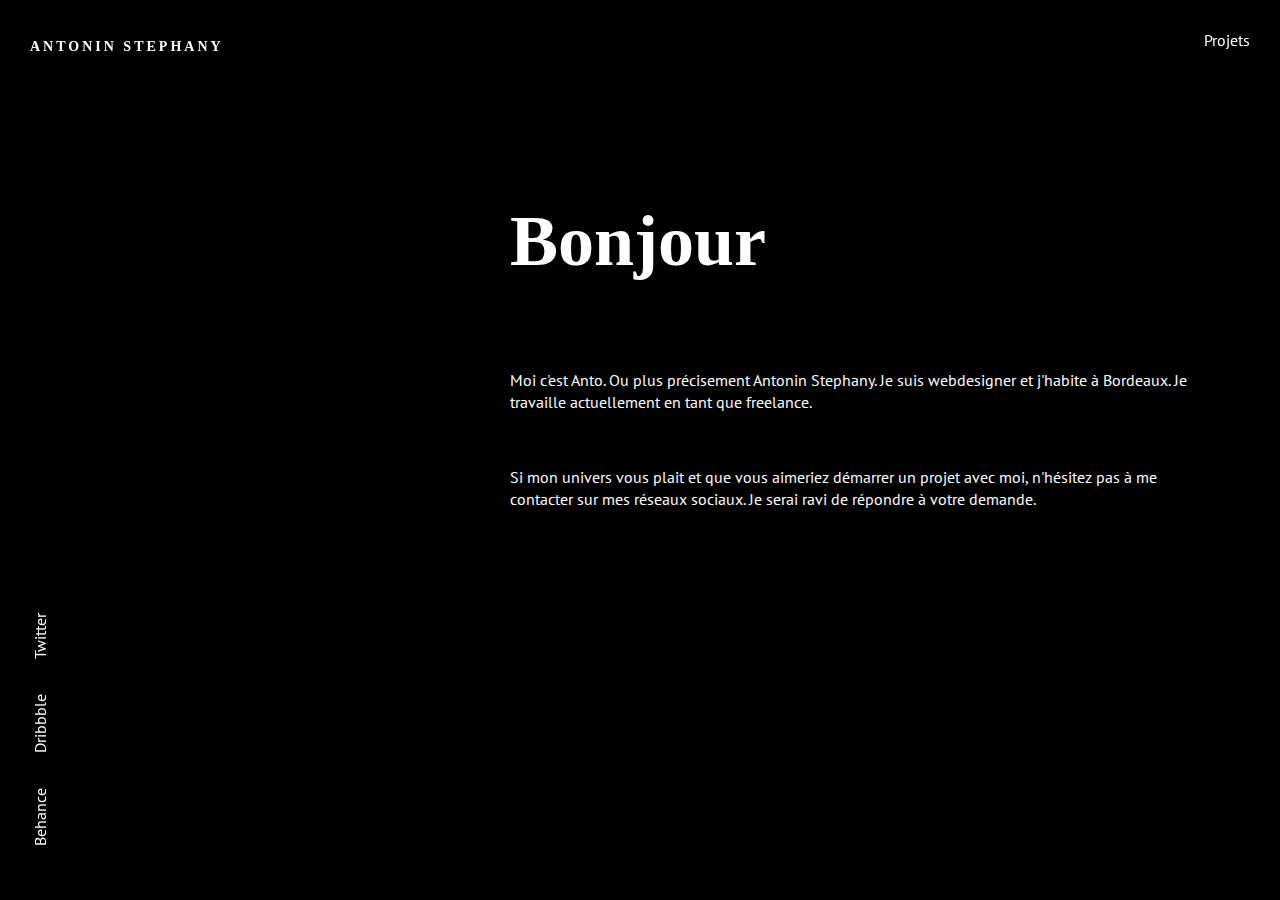
==== about.html @ 7d60c1f2 "clean js + main page responsive" ====
<!DOCTYPE html>
    <head>
        <meta charset="utf-8">
        <meta http-equiv="X-UA-Compatible" content="IE=edge,chrome=1">
        <title>Antonin Stephany - Graphiste Webdesigner</title>
        <meta name="description" content="">
        <meta name=viewport content="width=device-width, initial-scale=1">
        <link href="https://fonts.googleapis.com/css?family=PT+Sans:400,700" rel="stylesheet">
        <link rel="stylesheet" href="css/reset.css">
        <link rel="stylesheet" href="css/main.css">
        <link rel="icon" type="image/png" href="img/favicon.png" />
    </head>
    <body class="body-about">
      <section class="menu menu-about">
        <h1>Antonin Stephany</h1>
        <a href="index.html">Projets</a>
        <ul class="list-social">
          <li><a href="https://www.behance.net/AntoninS" target="_blank">Behance</a></li>
          <li><a href="https://dribbble.com/Khaz" target="_blank">Dribbble</a></li>
          <li><a href="https://twitter.com/AmaKharzam" target="_blank">Twitter</a></li>
        </ul>
      </section>
      <main>
        <div class="about">
          <h2>Bonjour</h2>
          <p>Moi c'est Anto. Ou plus précisement Antonin Stephany. Je suis webdesigner et j'habite à Bordeaux. Je travaille actuellement en tant que freelance. </p>
          <p>Si mon univers vous plait et que vous aimeriez démarrer un projet avec moi, n'hésitez pas à me contacter sur mes réseaux sociaux. Je serai ravi de répondre à votre demande.</p>
        </div>
      </main>
    </body>
    </html>
---- css/main.css ----
@font-face {
	font-family: "Druk Wide";
	src: url('DrukWide-Medium.otf') format('truetype');
  font-weight: normal;
  font-style: normal;
}
@font-face {
	font-family: "Aller";
	src: url('Aller_Bd.ttf') format('truetype');
  font-weight: bold;
  font-style: normal;
}
@font-face {
	font-family: "Aller";
	src: url('Aller_Lt.ttf') format('truetype');
  font-weight: light;
  font-style: normal;
}
@font-face {
	font-family: "Inter UI";
	src: url('Inter-Bold.woff') format('truetype');
  font-weight: bold;
  font-style: normal;
}
@font-face {
	font-family: "Inter UI";
	src: url('Inter-Regular.woff') format('truetype');
  font-weight: regular;
  font-style: normal;
}
body{
  background-color: #F2F2F2;
}
a, p, span{
  font-family: PT Sans;
}
a{
  text-decoration: none;
  color:#000;
}
/** elements fixed **/
.menu h1{
  position: fixed;
  top: 30px;
  left: 30px;
  font-family: Druk Wide;
  font-size: 14px;
  letter-spacing: 3px;
  text-transform: uppercase;
	z-index: 2;
}
.scroll{
  transform-origin: top right;
  transform: rotate(90deg);
  position: fixed;
  right: 30px;
  top: calc(100vh - 30px);
  display: flex;
}
.scroll img{
  padding: 2px;
  padding-left: 15px;
}
.list-social{
  display: flex;
  transform-origin: 0% 0%;
  transform: rotate(-90deg);
  position: fixed;
  top: calc(100vh - 30px);
  left: 30px;
}
.list-social li{
  display: inline-block;
  padding-right: 35px;
}
.menu > a{
  position: fixed;
  right: 30px;
  top: 30px;
}
/**about**/
.about{
	display: flex;
	flex-direction: column;
	grid-column-start: 6;
  grid-column-end: 11;
}
.about h2{
	margin-top: 0px;
	margin-bottom: 50px;
	color: #ffffff;
}
.about p{
	font-family: PT Sans;
	font-size: 16px;
	line-height: 140%;
	padding-top: 20px;
	color: #ffffff;
}
.menu-about{
	color: #ffffff;
}
.menu-about a{
	color: #ffffff;
}
.body-about{
	background-color: #000000;
}
.cursor1-about{
	border: 1px solid #ffffff;
	height: 30px;
	width: 30px;
}
.cursor2-about{
	background-color: #ffffff;
	height: 6px;
	width: 6px;
}
/** projects **/
main{
  display: grid;
  grid-template-columns: auto 16px 120px 120px 120px 120px 120px 120px 120px 120px 16px auto;
  grid-column-gap: 20px;
  grid-row-gap: 200px;
  margin-top: 200px;
  margin-bottom: 200px;
}
h2{
  font-family: Druk Wide;
  font-size: 72px;
}
/** img projects **/
main img{
  max-width: 100%;
  height: auto;
}
main .img-lien1{
  grid-row-start: 1;
  grid-column-start: 3;
  grid-column-end: 8;
}
main .img-lien2{
  grid-row-start: 2;
  grid-column-start: 5;
  grid-column-end: 9;
}
main .img-lien3{
  grid-row-start: 3;
  grid-column-start: 7;
  grid-column-end: 11;
}
main .img-lien4{
  grid-row-start: 4;
  grid-column-start: 4;
  grid-column-end: 9;
}
main .img-lien5{
  grid-row-start: 5;
  grid-column-start: 3;
  grid-column-end: 7;
}

/** h2 projects **/
main h2{
  margin-top: 100px;
}
main .h2-lien1{
  grid-row-start: 1;
  grid-column-start: 6;
	z-index: 1;
}
main .h2-lien2{
  grid-row-start: 2;
  grid-column-start: 7;
	z-index: 1;
}
main .h2-lien3{
  grid-row-start: 3;
  grid-column-start: 6;
	z-index: 1;
}
main .h2-lien4{
  grid-row-start: 4;
  grid-column-start: 7;
	z-index: 1;
}
main .h2-lien5{
  grid-row-start: 5;
  grid-column-start: 5;
	z-index: 1;
}

/** line + text **/
main .type-p{
  display: flex;
  width: 150px;
  align-items: center;
  transform: rotate(-90deg);
  height: 16px;
  transform-origin: 0 0;
  align-self: end;
  transform-origin: 8px 8px;
}
main .p1{
  grid-row-start: 1;
  grid-column-start: 8;
}
main .p2{
  grid-row-start: 2;
  grid-column-start: 9;
}
main .p3{
  grid-row-start: 3;
  grid-column-start: 11;
}
main .p4{
  grid-row-start: 4;
  grid-column-start: 9;
}
main .p5{
  grid-row-start: 5;
  grid-column-start: 7;
}
.line{
    width: 50px;
    height: 1px;
    margin-right: 10px;
    margin-top: 2px;
    border-width: 1px;
    border-top-style: solid;
    border-top-color: #000;
}
/**projects**/
.projects img{
	cursor: inherit;
}
h3{
	font-family: PT Sans;
	font-size: 18px;
}
.attr .line{
	margin-top: 7px;
}
.descri-txt{
	font-size: 14px;
	line-height: 170%;
	grid-row-start: 1;
  grid-column-start: 4;
  grid-column-end: 9;
  margin-top: 170px;
}
.descri-titles{
	grid-row-start: 1;
  grid-column-start: 10;
  grid-column-end: 11;
  margin-top: 170px;
	font-size: 14px;
	line-height: 24px;
}
.descri-titles5, .descri-txt5{
	margin-top: 240px;
}
.titles-d{
	text-transform: uppercase;
	letter-spacing: 2px;
	font-weight: bold;
}
.titles-d2{
	padding-top: 30px;
}
.retour{
	position: fixed;
  top: 30px;
  left: 30px;
}
.retour img{
	transform: rotate(180deg);
	padding-left: 20px;
}
.projects h1{
	font-family: Druk Wide;
  font-size: 72px;
	margin-bottom: 26px;
}
main .attr{
	display: flex;
}
main .description{
  grid-row-start: 1;
  grid-column-start: 4;
	grid-column-end: 11;
}
video{
	padding-bottom: 100px;
	width: 100%;
}
/**Typographie**/
h4{
	grid-column-start: 3;
	font-family: PT Sans;
	font-size: 14px;
	letter-spacing: 2px;
	text-transform: uppercase;
}
.typo{
	grid-row-start: 2;
	grid-column-start: 5;
	grid-column-end: 7;
	display: flex;
	flex-direction: column;
	margin-top: 100px;
}
.carac{
	grid-row-start: 2;
	grid-column-start: 7;
	display: flex;
	margin-top: 100px;
	font-size: 18px;
	letter-spacing: 2px;
	line-height: 145%;
}
/** typo project1**/
h4:first-of-type{
	grid-row-start: 2;
}
.typo-proj1 span:first-of-type{
	font-family: Aller;
	font-weight: bold;
	font-size: 48px;
}
.typo-proj1 span:nth-of-type(2){
	font-family: Aller;
	font-weight: light;
	font-size: 18px;
	padding-top: 8px;
}
.carac-proj1{
	font-family: Aller;
	font-weight: bold;
}
.typo-proj2 span:first-of-type{
	font-family: Roboto;
	font-weight: 900;
	font-size: 48px;
}
.typo-proj2 span:nth-of-type(2){
	font-family: Roboto;
	font-weight: 300;
	font-size: 18px;
	padding-top: 8px;
}
.typo-proj2{
	margin-top: 260px;
}
.carac-proj2{
	font-family: Roboto;
	font-weight: 900;
	margin-top: 260px;
}
/** typo project2**/
.typo-proj1-2 span:first-of-type{
	font-family: Oswald;
	font-weight: bold;
	font-size: 48px;
}
.typo-proj1-2 span:nth-of-type(2){
	font-family: Oswald;
	font-weight: bold;
	font-size: 18px;
	padding-top: 8px;
}
.carac-proj1-2{
	font-family: Oswald;
	font-weight: bold;
}
.typo-proj2-2 span:first-of-type{
	font-family: Inter UI;
	font-weight: 900;
	font-size: 48px;
}
.typo-proj2-2 span:nth-of-type(2){
	font-family: Inter UI;
	font-weight: 300;
	font-size: 18px;
	padding-top: 8px;
}
.typo-proj2-2{
	margin-top: 260px;
}
.carac-proj2-2{
	font-family: Inter UI;
	font-weight: 300;
	margin-top: 260px;
}
/** typo project3**/
.typo-proj1-3 span:first-of-type{
	font-family: Merriweather;
	font-weight: regular;
	font-size: 38px;
}
.typo-proj1-3 span:nth-of-type(2){
	font-family: Merriweather;
	font-weight: regular;
	font-size: 16px;
	padding-top: 8px;
}
.carac-proj1-3{
	font-family: Merriweather;
	font-weight: regular;
}
.typo-proj2-3 span:first-of-type{
	font-family: Source Sans Pro;
	font-weight: 600;
	font-size: 48px;
}
.typo-proj2-3 span:nth-of-type(2){
	font-family: Source Sans Pro;
	font-weight: 300;
	font-size: 18px;
	padding-top: 8px;
}
.typo-proj2-3{
	margin-top: 260px;
}
.carac-proj2-3{
	font-family: Source Sans Pro;
	font-weight: 400;
	margin-top: 260px;
}
/** typo project4**/
.typo-proj1-4 span:first-of-type{
	font-family: Cabin;
	font-weight: 700;
	font-size: 48px;
}
.typo-proj1-4 span:nth-of-type(2){
	font-family: Cabin;
	font-weight: 400;
	font-size: 18px;
	padding-top: 8px;
}
.carac-proj1-4{
	font-family: Cabin;
	font-weight: 400;
}
/** typo project5**/
.typo-proj1-5 span:first-of-type{
	font-family: Playfair;
	font-weight: 700;
	font-size: 36px;
}
.typo-proj1-5 span:nth-of-type(2){
	font-family: Playfair;
	font-weight: 400;
	font-size: 18px;
	padding-top: 8px;
}
.carac-proj1-5{
	font-family: Playfair;
	font-weight: 400;
}
.typo-proj2-5 span:first-of-type{
	font-family: Open Sans;
	font-weight: 700;
	font-size: 48px;
}
.typo-proj2-5 span:nth-of-type(2){
	font-family: Open Sans;
	font-weight: 400;
	font-size: 18px;
	padding-top: 8px;
}
.typo-proj2-5{
	margin-top: 260px;
}
.carac-proj2-5{
	font-family: Open Sans;
	font-weight: 400;
	margin-top: 260px;
}
/**couleurs**/
h4:nth-of-type(2){
	grid-row-start: 3;
}
.colors{
	margin-top: 100px;
	grid-row-start: 3;
	grid-column-start: 4;
	grid-column-end: 10;
	display: grid;
	 grid-template-columns: 260px 260px 260px;
	 grid-column-gap: 20px;
	 grid-row-gap: 20px;
}
.colors div{
	height: 150px;
	background-color: #000;
}
/*couleurs project1**/
.colors1 div:first-of-type{
	background-color: #0A164F;
}
.colors1 div:nth-of-type(2){
	background-color: #6ED2E1;
}
.colors1 div:nth-of-type(3){
	background-color: #7ED06B;
}
.colors1 div:nth-of-type(4){
	background-color: #FF7183;
}
.colors1 div:nth-of-type(5){
	background-color: #FF8F68;
}
.colors1 div:nth-of-type(6){
	background-color: #FECE5C;
}
/*couleurs project2**/
.colors2 div:first-of-type{
	background-color: #FF0000;
}
.colors2 div:nth-of-type(2){
	background-color: #0000FF;
}
.colors2 div:nth-of-type(3){
	background-color: #151515;
}
.colors2 div:nth-of-type(4){
	background-color: #777777;
}
/*couleurs project3**/
.colors3 div:first-of-type{
	background-color: #1C4468;
}
.colors3 div:nth-of-type(2){
	background-color: #636363;
}
.colors3 div:nth-of-type(3){
	background-color: #E9EDF0;
}
/*couleurs project4**/
.colors4 div:first-of-type{
	background-color: #22E3B7;
}
.colors4 div:nth-of-type(2){
	background-color: #18004A;
}
.colors4 div:nth-of-type(3){
	background-color: #407eda;
}
.colors4 div:nth-of-type(4){
	background-color: #da40af;
}
.colors4 div:nth-of-type(5){
	background-color: #ff2a4e;
}
.colors4 div:nth-of-type(6){
	background-color: #f27068;
}
.colors4 div:nth-of-type(7){
	background-color: #fdd515;
}
/*couleurs project5**/
.colors5 div:first-of-type{
	background-color: #931449;
}
.colors5 div:nth-of-type(2){
	background-color: #f49e6b;
}
.colors5 div:nth-of-type(3){
	background-color: #7f7f7f;
}
/**projet final**/
h4:nth-of-type(3){
	grid-row-start: 4;
}
.img-projectf{
	margin-top: 100px;
	grid-column-start: 3;
	grid-column-end: 12;
	grid-row-start: 4;
	display: flex;
	flex-direction: column;
}
.img-projectf img{
	padding-bottom: 100px;
}
.imgs-m{
	display: flex;
	justify-content: space-between;
	align-items: flex-start;
}
.img-projectf .img-m{
	width: 48%;
}
.img-projectf .img-t{
	width: 40%;
}
.img-projectf .img-2t{
	width: 56%;
}
.img-t img:first-of-type{
	padding-bottom: 40px;
}
/**next project**/
.next-project{
	grid-row-start: 5;
  grid-column-start: 6;
	grid-column-end: 9;
	display: flex;
	z-index:3;

}
.next-project img{
	padding-left: 20px;

}
/**responsive**/
@media screen and (max-width: 1200px) {
	h2{
		font-size: 64px;
	}
	main{
	  grid-template-columns: auto 16px 80px 80px 80px 80px 80px 80px 80px 80px 16px auto;
	  grid-column-gap: 16px;
	  grid-row-gap: 100px;
	  margin-top: 150px;
	  margin-bottom: 150px;
	}
	main .description{
		grid-column-start: 3;
	}
	.descri-txt {
		grid-column-start: 3;
	}
	.descri-titles{
		grid-column-start: 9;
		padding-left: 20px;
	}
	main h2 {
    	margin-top: 40px;
	}
	main .h2-lien2 {
		margin-top: 70px;
	}
	.line {
    	width: 15px;
	}
	.typo {
    	grid-column-start: 3;
	}
	.colors{
		grid-column-start: 3;
		grid-column-end: 11;
		grid-template-columns: 240px 240px 240px;
		grid-column-gap: 16px;
		grid-row-gap: 16px;
	}
}
@media screen and (max-width: 948px) {
	h2{
		font-size: 38px;
	}
	main{
		grid-template-columns: auto 42px auto 30px 20px 42px auto;
		grid-column-gap: 18px;
		grid-row-gap: 100px;
		margin-top: 100px;
		margin-bottom: 100px;
	}
	main h2, main .h2-lien2{
		margin-top: 0px;
	}
	main .h2-lien1, main .h2-lien2, main .h2-lien3, main .h2-lien4, main .h2-lien5{
		transform: rotate(180deg);
		grid-column-start: 4;
		writing-mode:vertical-rl;
	}
	main .img-lien1, main .img-lien2, main .img-lien3, main .img-lien4, main .img-lien5{
		grid-column-start: 3;
		grid-column-end: 4;
	}
	main .type-p {
		grid-column-start: 5;
	}
	main img{
		min-height: 535px;
    	object-fit: cover;
	}
}
@media screen and (max-width: 550px) {
	main{
		display: flex;
		flex-direction: column;
		margin: 100px 16px;
		grid-row-gap: 20px;
	}
	h2{
		font-size: 32px;
	}
	main .h2-lien1, main .h2-lien2, main .h2-lien3, main .h2-lien4, main .h2-lien5{
		transform: rotate(0deg);
		writing-mode: horizontal-tb;
	}
	main .type-p{
		align-self: start;
		transform: rotate(0deg);
	}
	.scroll{
		display: none;
	}
	.list-social{
		display: none;
	}
	.menu h1 {
		width: 79vw;
		left: 16px;
	}
	.menu>a{
		right: 16px;
	}
}
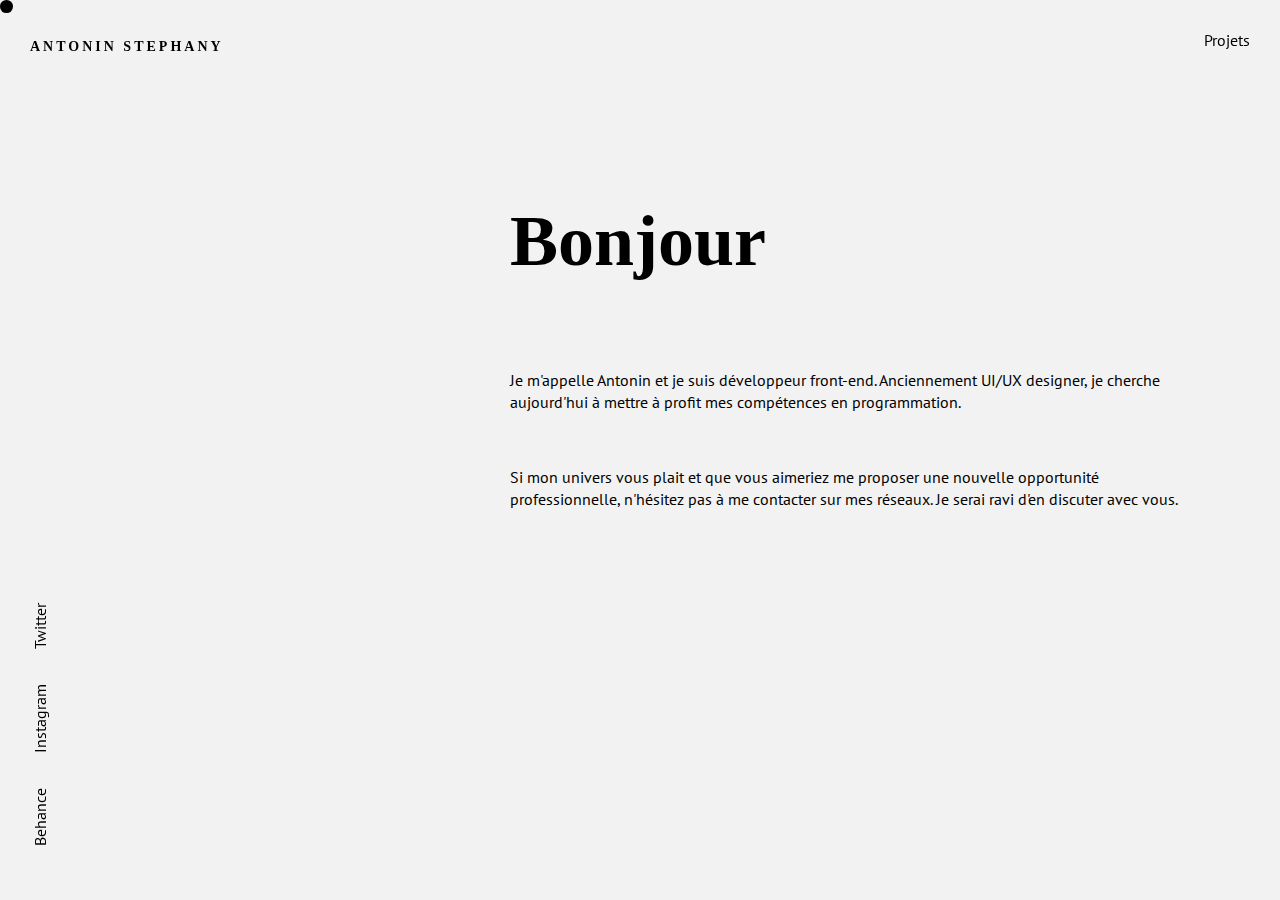
==== commit 06e00213: "add-anim-page-transition-and-cursor-and-link-hover" ====
--- a/about.html
+++ b/about.html
@@ -11,21 +11,26 @@
         <link rel="icon" type="image/png" href="img/favicon.png" />
     </head>
     <body class="body-about">
+      <section class="animation-onload is-active">  
+      </section>
       <section class="menu menu-about">
         <h1>Antonin Stephany</h1>
         <a href="index.html">Projets</a>
         <ul class="list-social">
           <li><a href="https://www.behance.net/AntoninS" target="_blank">Behance</a></li>
-          <li><a href="https://dribbble.com/Khaz" target="_blank">Dribbble</a></li>
+          <li><a href="https://www.instagram.com/atn_sty/" target="_blank">Instagram</a></li>
           <li><a href="https://twitter.com/AmaKharzam" target="_blank">Twitter</a></li>
         </ul>
       </section>
       <main>
         <div class="about">
           <h2>Bonjour</h2>
-          <p>Moi c'est Anto. Ou plus précisement Antonin Stephany. Je suis webdesigner et j'habite à Bordeaux. Je travaille actuellement en tant que freelance. </p>
-          <p>Si mon univers vous plait et que vous aimeriez démarrer un projet avec moi, n'hésitez pas à me contacter sur mes réseaux sociaux. Je serai ravi de répondre à votre demande.</p>
+          <p>Je m'appelle Antonin et je suis développeur front-end. Anciennement UI/UX designer, je cherche aujourd'hui à mettre à profit mes compétences en programmation. </p>
+          <p>Si mon univers vous plait et que vous aimeriez me proposer une nouvelle opportunité professionnelle, n'hésitez pas à me contacter sur mes réseaux. Je serai ravi d'en discuter avec vous.</p>
         </div>
       </main>
+      <div class="cursor"></div>
+      <script src="js/onload.js"></script>
+      <script src="js/mouse.js"></script>
     </body>
     </html>
--- a/css/main.css
+++ b/css/main.css
@@ -28,6 +28,7 @@
   font-weight: regular;
   font-style: normal;
 }
+
 body{
   background-color: #F2F2F2;
 }
@@ -47,7 +48,7 @@
   font-size: 14px;
   letter-spacing: 3px;
   text-transform: uppercase;
-	z-index: 2;
+	z-index: 4;
 }
 .scroll{
   transform-origin: top right;
@@ -56,6 +57,7 @@
   right: 30px;
   top: calc(100vh - 30px);
   display: flex;
+  z-index: 4;
 }
 .scroll img{
   padding: 2px;
@@ -68,6 +70,7 @@
   position: fixed;
   top: calc(100vh - 30px);
   left: 30px;
+  z-index: 4;
 }
 .list-social li{
   display: inline-block;
@@ -77,6 +80,30 @@
   position: fixed;
   right: 30px;
   top: 30px;
+  z-index: 4;
+}
+/**cursor**/
+.cursor {
+	width: 1vw;
+	height: 1vw;
+	border-radius: 50%;
+	background-color: #000000;
+	position: fixed;
+	top: 0;
+	left: 0;
+	pointer-events: none;
+	z-index: 400;
+	opacity: 1;
+	transition: width .2s ease-out, height .2s ease-out, opacity .2s ease-out;
+}
+.cursor.hover{
+	width: 3vw;
+	height: 3vw;
+	opacity: 0.2;
+}
+.cursor.hidden{
+	width: 0vw;
+	height: 0vw;
 }
 /**about**/
 .about{
@@ -88,33 +115,15 @@
 .about h2{
 	margin-top: 0px;
 	margin-bottom: 50px;
-	color: #ffffff;
+	color: #000000;
+	transform: translateY(0%);
 }
 .about p{
 	font-family: PT Sans;
 	font-size: 16px;
 	line-height: 140%;
 	padding-top: 20px;
-	color: #ffffff;
-}
-.menu-about{
-	color: #ffffff;
-}
-.menu-about a{
-	color: #ffffff;
-}
-.body-about{
-	background-color: #000000;
-}
-.cursor1-about{
-	border: 1px solid #ffffff;
-	height: 30px;
-	width: 30px;
-}
-.cursor2-about{
-	background-color: #ffffff;
-	height: 6px;
-	width: 6px;
+	color: #000000;
 }
 /** projects **/
 main{
@@ -124,6 +133,7 @@
   grid-row-gap: 200px;
   margin-top: 200px;
   margin-bottom: 200px;
+  position: relative;
 }
 h2{
   font-family: Druk Wide;
@@ -161,33 +171,35 @@
 }
 
 /** h2 projects **/
-main h2{
-  margin-top: 100px;
-}
 main .h2-lien1{
   grid-row-start: 1;
   grid-column-start: 6;
-	z-index: 1;
+	z-index: 3;
+	pointer-events: none;
 }
 main .h2-lien2{
   grid-row-start: 2;
   grid-column-start: 7;
-	z-index: 1;
+	z-index: 3;
+	pointer-events: none;
 }
 main .h2-lien3{
   grid-row-start: 3;
   grid-column-start: 6;
-	z-index: 1;
+	z-index: 3;
+	pointer-events: none;
 }
 main .h2-lien4{
   grid-row-start: 4;
   grid-column-start: 7;
-	z-index: 1;
+	z-index: 3;
+	pointer-events: none;
 }
 main .h2-lien5{
   grid-row-start: 5;
   grid-column-start: 5;
-	z-index: 1;
+	z-index: 3;
+	pointer-events: none;
 }
 
 /** line + text **/
@@ -200,6 +212,8 @@
   transform-origin: 0 0;
   align-self: end;
   transform-origin: 8px 8px;
+  transition: 0.6s cubic-bezier(.165,.84,.44,1);
+  position: relative;
 }
 main .p1{
   grid-row-start: 1;
@@ -222,7 +236,7 @@
   grid-column-start: 7;
 }
 .line{
-    width: 50px;
+    width: 0px;
     height: 1px;
     margin-right: 10px;
     margin-top: 2px;
@@ -272,10 +286,18 @@
 	position: fixed;
   top: 30px;
   left: 30px;
+  transition: 0.2s cubic-bezier(.165,.84,.44,1);
+  width: fit-content;
 }
 .retour img{
 	transform: rotate(180deg);
 	padding-left: 20px;
+	margin-left: 0px;
+	transition: 0.2s cubic-bezier(.165,.84,.44,1);
+}
+.retour:hover img{
+	padding-left: 30px;
+	margin-left: -10px;
 }
 .projects h1{
 	font-family: Druk Wide;
@@ -609,11 +631,16 @@
 	grid-column-end: 9;
 	display: flex;
 	z-index:3;
+	width: fit-content;
 
 }
 .next-project img{
 	padding-left: 20px;
+	transition: 0.2s cubic-bezier(.165,.84,.44,1);;
 
+}
+.next-project:hover img{
+	padding-left: 30px;
 }
 /**responsive**/
 @media screen and (max-width: 1200px) {
@@ -656,6 +683,9 @@
 		grid-column-gap: 16px;
 		grid-row-gap: 16px;
 	}
+	.container-anim-loop{
+		display: none;
+	}
 }
 @media screen and (max-width: 948px) {
 	h2{
@@ -687,6 +717,103 @@
 		min-height: 535px;
     	object-fit: cover;
 	}
+	/** projects **/
+	main.projects{
+		grid-template-columns: auto 16px 60px 60px 60px 60px 60px 60px 60px 60px 16px auto;
+		grid-column-gap: 16px;
+		grid-row-gap: 100px;
+		margin-top: 150px;
+		margin-bottom: 150px;
+	}
+	.colors{
+		grid-template-columns: 197px 197px 197px;
+	}
+	.carac {
+		font-size: 15px;
+		letter-spacing: 1px;
+	}
+	.projects img{
+		    min-height: auto;
+			object-fit: contain;
+	}
+	/**about**/
+	.about{
+		grid-column-start: 3;
+    	grid-column-end: 5;
+	}
+}
+@media screen and (max-width: 694px) {
+	main.projects{
+		grid-template-columns: auto 16px 40px 40px 40px 40px 40px 40px 40px 40px 16px auto;
+		grid-column-gap: 16px;
+		grid-row-gap: 100px;
+		margin-top: 150px;
+		margin-bottom: 150px;
+	}
+	main .description {
+		grid-column-start: 3;
+		grid-column-end: 11;
+	}
+	.descri-titles {
+		grid-column-start: 3;
+		grid-column-end: 11;
+	}
+	.descri-txt {
+		font-size: 14px;
+		line-height: 170%;
+		grid-row-start: 2;
+		grid-column-end: 11;
+		margin-top: 0px;
+	}
+	h4:first-of-type {
+		grid-row-start: 3;
+	}
+	.typo {
+		grid-row-start: 3;
+	}
+	.carac {
+		grid-row-start: 3;
+		grid-column-start: 6;
+	}
+	.colors {
+		grid-row-start: 4;
+		grid-template-columns: 145px 145px 145px;
+	}
+	h4:nth-of-type(2) {
+		grid-row-start: 4;
+	}
+	h4:nth-of-type(3) {
+		grid-row-start: 5;
+	}
+	.img-projectf {
+		grid-row-start: 5;
+	}
+	.next-project {
+		grid-row-start: 6;
+		grid-column-start: 5;
+    	grid-column-end: 10;
+	}
+	.imgs-m{
+		flex-direction: column;
+	}
+	.img-projectf .img-m {
+		width: 100%;
+	}
+	.projects h1{
+		font-size: 62px;
+	}
+	.img-projectf .img-2t {
+		width: 100%;
+	}
+	.img-projectf .img-t {
+		width: 100%;
+	}
+	.typo-proj2-2 span:first-of-type {
+		font-size: 42px;
+	}
+	.typo-proj1-3 span:first-of-type {
+		font-size: 23px;
+	}
 }
 @media screen and (max-width: 550px) {
 	main{
@@ -719,4 +846,132 @@
 	.menu>a{
 		right: 16px;
 	}
+	/**projects **/
+	main.projects{
+		margin: 100px 30px;
+		grid-row-gap: 50px;
+	}
+	.descri-titles, .typo, .carac, .colors, .img-projectf{
+		margin-top: 0px;
+	}
+	.colors{
+		grid-template-columns: 33% 33% 33%;
+		grid-column-gap: 10px;
+    	grid-row-gap: 10px;
+	}
+	.colors div {
+		height: 76px;
+	}
+	.projects h1 {
+		font-size: 38px;
+	}
+	/**about**/
+	.about{
+		margin: 0 30px;
+	}
+}
+
+/**animation css **/
+@media screen and (min-width: 1200px) {
+	h2.isVisible{
+		transform: translateY(0%);
+		transition: transform 0.7s cubic-bezier(.165,.84,.44,1);
+	}
+	h2{
+		transform: translateY(100%);
+
+	}
+	.container{
+		overflow: hidden;
+		width: fit-content;
+		margin-top: 100px;
+
+	}
+	.line.isVisible{
+		width: 50px;
+		transition: 0.6s cubic-bezier(.165,.84,.44,1);
+	}
+	main .img-home{
+		overflow: hidden;
+		transition: 0.6s cubic-bezier(.165,.84,.44,1);
+		z-index: 2;
+	}
+	main .img-home:hover{
+		transform: scale(0.95);
+		transition: 0.6s cubic-bezier(.165,.84,.44,1);
+	}
+	main .type-p.hoverEffect{
+		transform-origin: -6px 8px;
+		transition: 0.6s cubic-bezier(.165,.84,.44,1);
+	}
+	main{
+		overflow: hidden;
+	}
+	main .container-anim-loop{
+		width: 100vw; 
+		max-width: 100%;
+		overflow: hidden;
+		position: absolute;
+		height: 72px;
+		margin-top: 20px;
+	}
+	main .text-outline{
+		font-family: Druk Wide;
+    	font-size: 72px;
+		color:#F2F2F2;
+		-webkit-text-stroke: 1px #000000;
+		animation: carousel 6s linear infinite;
+		transform: translateY(-6px);
+		width: 100%;
+	}
+	main .text-outline-container{
+		position: absolute;
+		width: fit-content;
+		z-index: 1;
+		display: flex;
+		left: -100vw;
+		transform: translateY(72px);
+		transition: 0.6s cubic-bezier(.165,.84,.44,1);
+	}
+	@keyframes carousel{
+		0% { transform: translateX(0%) translateY(-6px); }
+		100%{ transform: translateX(100%) translateY(-6px); }
+	}
+	main .text-outline-container.hoverEffect{
+		transform: translateY(0px);
+		transition: 0.6s cubic-bezier(.165,.84,.44,1);
+	}
+	.container-anim-loop.first-container-loop{
+		grid-row-start: 1;
+	}
+	.container-anim-loop.second-container-loop{
+		grid-row-start: 2;
+	}
+	.container-anim-loop.third-container-loop{
+		grid-row-start: 3;
+	}
+	.container-anim-loop.fourth-container-loop{
+		grid-row-start: 4;
+	}
+	.container-anim-loop.fifth-container-loop{
+		grid-row-start: 5;
+	}
+}
+/** animation onload **/
+.animation-onload{
+	width: 100vw;
+	height: 100%;
+	position: fixed;
+	background-color: #000000;
+	top: 0;
+	left: 0;
+	z-index: 999;
+	pointer-events: none;
+	border-radius: 0;
+	transition: transform 0.5s cubic-bezier(.165,.84,.44,1);
+	transform: translateY(100%);
+}
+.animation-onload.is-active{
+	transform: translateY(0%);
+	pointer-events: all;
 }